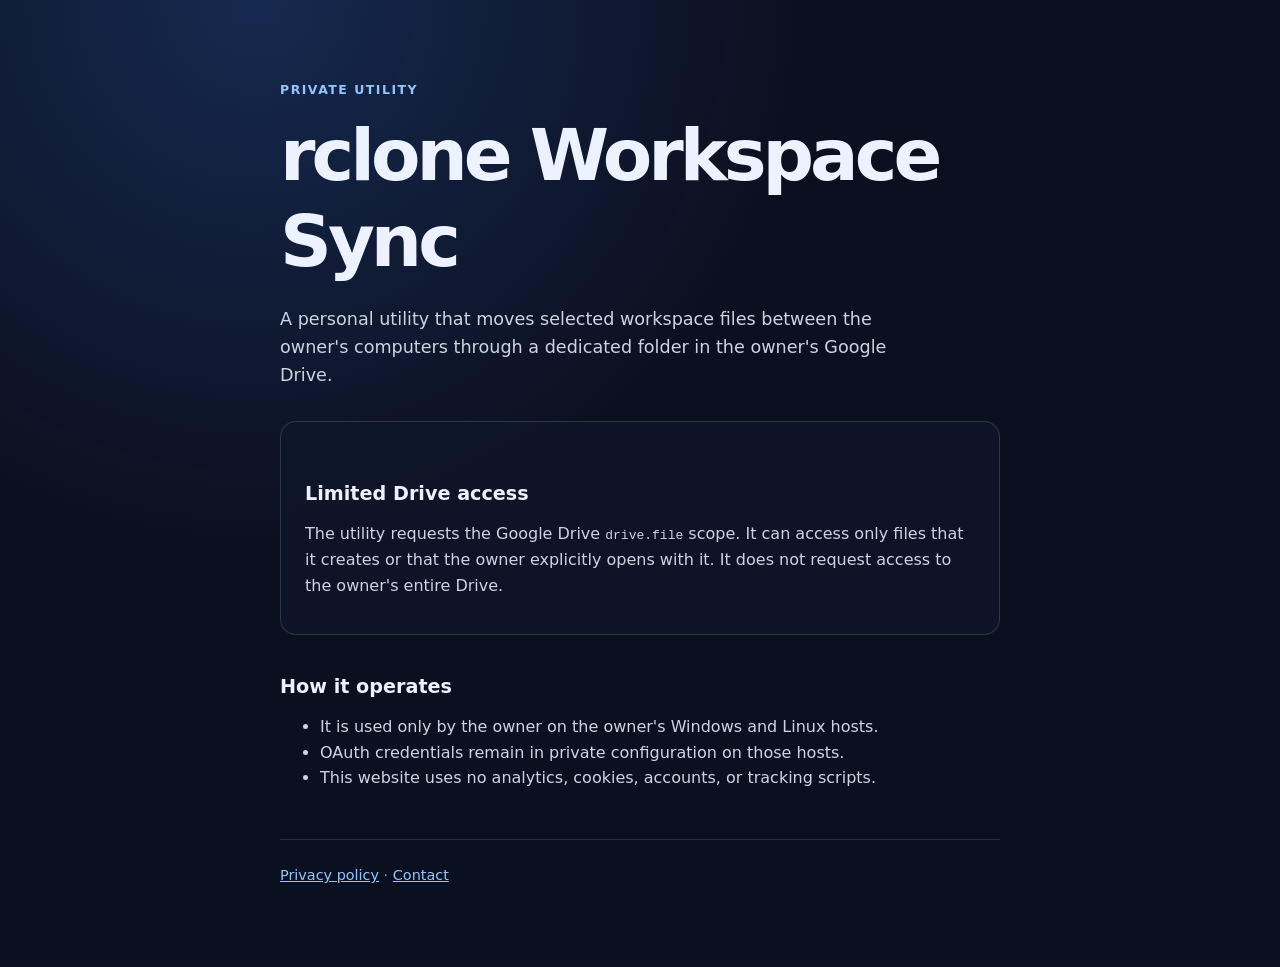
==== docs/rclone-workspace-sync/index.html @ 418d50b8 "docs: publish rclone OAuth privacy pages" ====
<!doctype html>
<html lang="en">
  <head>
    <meta charset="utf-8" />
    <meta name="viewport" content="width=device-width, initial-scale=1" />
    <meta name="description" content="Private rclone workspace synchronization utility." />
    <title>rclone Workspace Sync</title>
    <link rel="stylesheet" href="./styles.css" />
  </head>
  <body>
    <main>
      <p class="eyebrow">Private utility</p>
      <h1>rclone Workspace Sync</h1>
      <p class="lead">
        A personal utility that moves selected workspace files between the owner's
        computers through a dedicated folder in the owner's Google Drive.
      </p>

      <section class="card" aria-labelledby="access-heading">
        <h2 id="access-heading">Limited Drive access</h2>
        <p>
          The utility requests the Google Drive <code>drive.file</code> scope. It can
          access only files that it creates or that the owner explicitly opens with
          it. It does not request access to the owner's entire Drive.
        </p>
      </section>

      <section aria-labelledby="operation-heading">
        <h2 id="operation-heading">How it operates</h2>
        <ul>
          <li>It is used only by the owner on the owner's Windows and Linux hosts.</li>
          <li>OAuth credentials remain in private configuration on those hosts.</li>
          <li>This website uses no analytics, cookies, accounts, or tracking scripts.</li>
        </ul>
      </section>

      <footer>
        <a href="./privacy.html">Privacy policy</a>
        ·
        <a href="https://github.com/MerryEcho/web-toolbox/issues">Contact</a>
      </footer>
    </main>
  </body>
</html>
---- docs/rclone-workspace-sync/styles.css ----
:root {
  color-scheme: light dark;
  font-family: Inter, ui-sans-serif, system-ui, -apple-system, BlinkMacSystemFont,
    "Segoe UI", sans-serif;
  line-height: 1.6;
  background: #0b1020;
  color: #ecf2ff;
}

body {
  margin: 0;
  min-height: 100vh;
  background:
    radial-gradient(circle at 20% 0%, rgba(59, 130, 246, 0.22), transparent 34rem),
    #0b1020;
}

main {
  width: min(720px, calc(100% - 2rem));
  margin: 0 auto;
  padding: 5rem 0;
}

.eyebrow {
  margin: 0 0 0.75rem;
  color: #93c5fd;
  font-size: 0.78rem;
  font-weight: 700;
  letter-spacing: 0.12em;
  text-transform: uppercase;
}

h1,
h2 {
  line-height: 1.2;
}

h1 {
  margin: 0;
  font-size: clamp(2.25rem, 7vw, 4.5rem);
  letter-spacing: -0.055em;
}

h2 {
  margin-top: 2.5rem;
  font-size: 1.2rem;
}

p,
li {
  color: #cbd5e1;
}

.lead {
  max-width: 58ch;
  margin: 1.25rem 0 2rem;
  font-size: 1.1rem;
}

.card {
  margin-top: 2rem;
  padding: 1.25rem 1.5rem;
  border: 1px solid rgba(148, 163, 184, 0.24);
  border-radius: 1rem;
  background: rgba(15, 23, 42, 0.72);
}

a {
  color: #93c5fd;
}

footer {
  margin-top: 3rem;
  padding-top: 1.5rem;
  border-top: 1px solid rgba(148, 163, 184, 0.2);
  color: #94a3b8;
  font-size: 0.9rem;
}
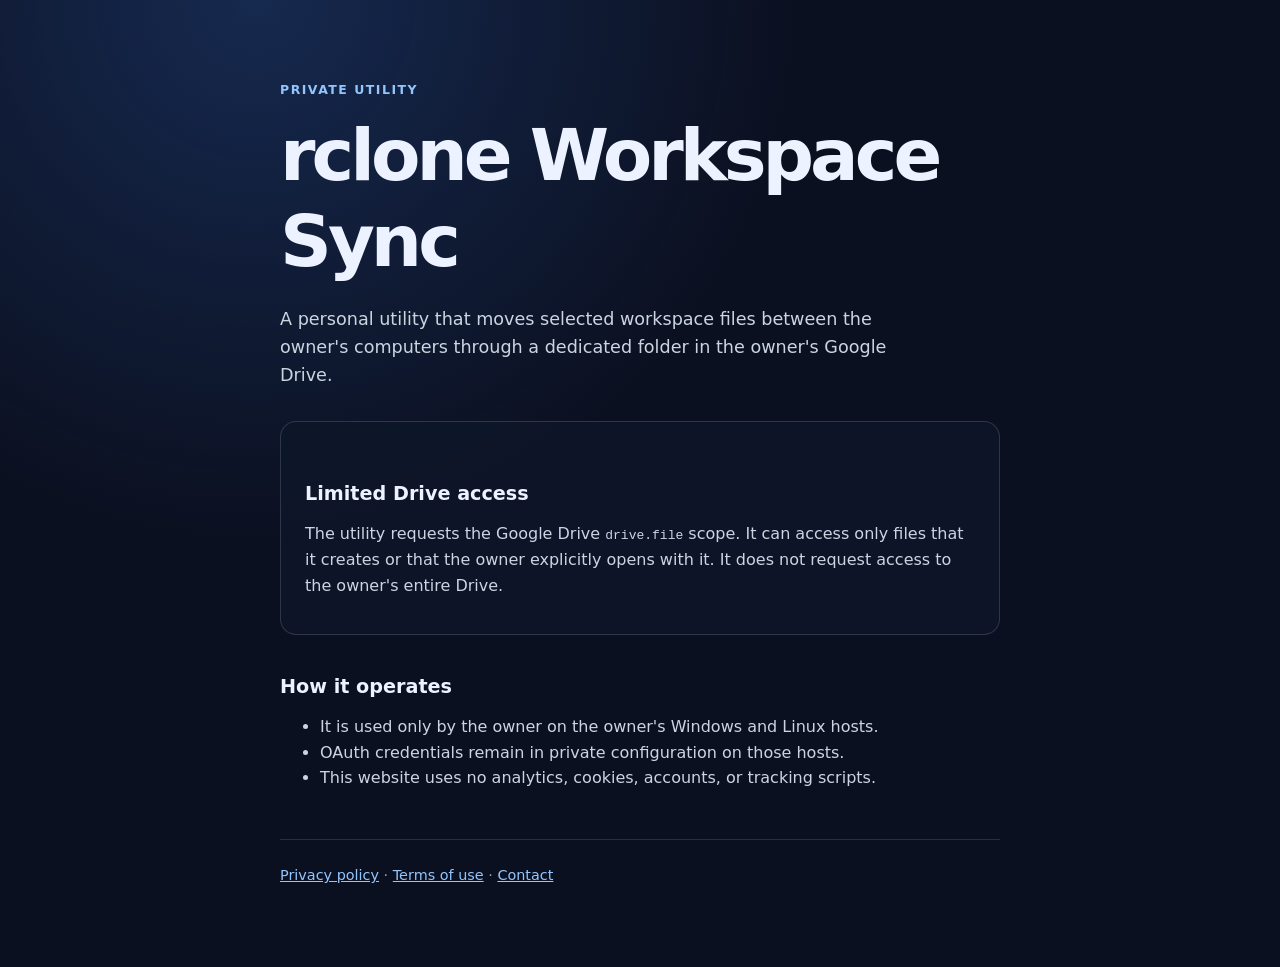
==== commit 114d6046: "docs: add rclone OAuth terms" ====
--- a/docs/rclone-workspace-sync/index.html
+++ b/docs/rclone-workspace-sync/index.html
@@ -37,6 +37,8 @@
       <footer>
         <a href="./privacy.html">Privacy policy</a>
         ·
+        <a href="./terms.html">Terms of use</a>
+        ·
         <a href="https://github.com/MerryEcho/web-toolbox/issues">Contact</a>
       </footer>
     </main>
